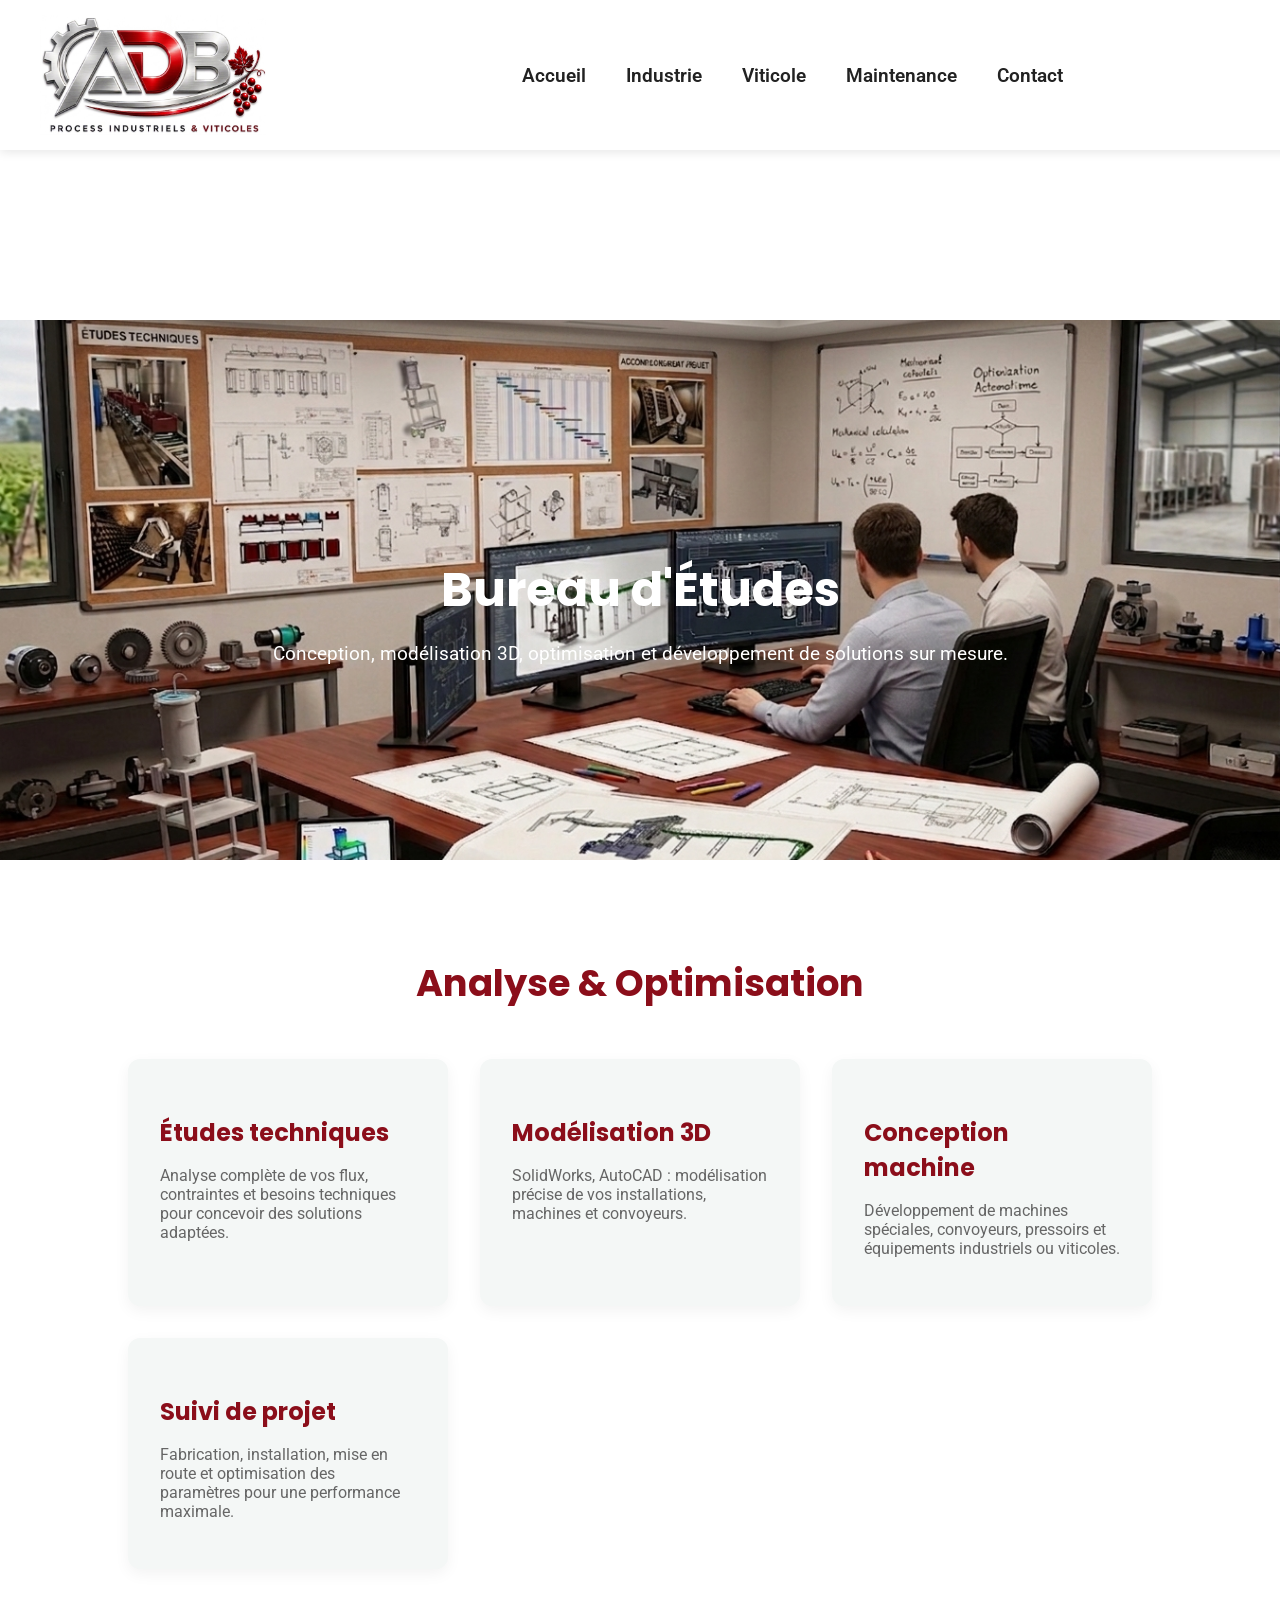
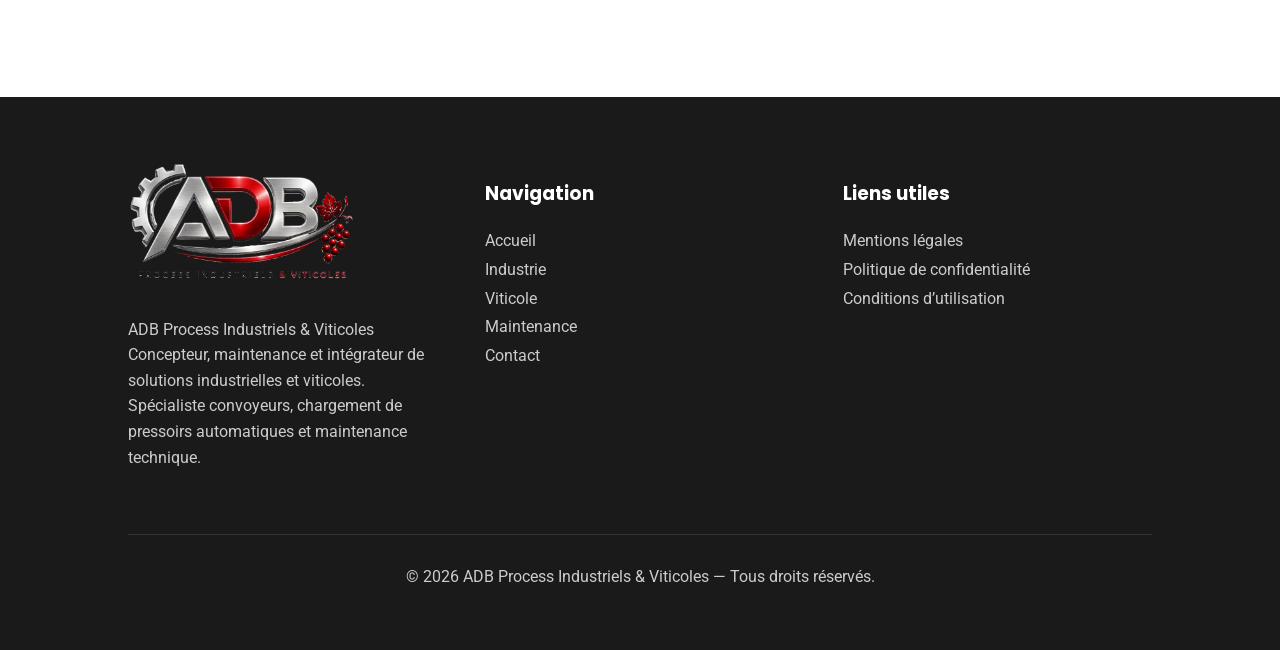
==== bureau-etudes.html @ d288a772 "Update bureau-etudes.html" ====
<!DOCTYPE html>
<html lang="fr">
<head>
    <meta charset="UTF-8">
    <meta name="viewport" content="width=device-width, initial-scale=1.0">
    <title>Bureau d'Études | ADB Process Industriels & Viticoles</title>

    <!-- CSS GLOBAL -->
    <link rel="stylesheet" href="style.css">

    <!-- FONTS -->
    <link rel="preconnect" href="https://fonts.googleapis.com">
    <link rel="preconnect" href="https://fonts.gstatic.com" crossorigin>
    <link href="https://fonts.googleapis.com/css2?family=Poppins:wght@400;600;700&family=Roboto:wght@300;400&display=swap" rel="stylesheet">
</head>

<body>

<!-- HEADER UNIFORMISÉ -->
<header>
    <img src="logo.png" alt="ADB Process">

    <nav>
        <ul>
            <li><a href="index.html">Accueil</a></li>
            <li><a href="industrie.html">Industrie</a></li>
            <li><a href="viticole.html">Viticole</a></li>
            <li><a href="maintenance.html">Maintenance</a></li>
            <li><a href="contact.html">Contact</a></li>
        </ul>
    </nav>
</header>

<!-- ESPACE POUR NE PAS CACHER LE CONTENU -->
<div style="height:160px;"></div>

<!-- HERO -->
<section class="hero" style="background-image:url('industriviti2.png');">
    <div>
        <h1>Bureau d'Études</h1>
        <p>Conception, modélisation 3D, optimisation et développement de solutions sur mesure.</p>
    </div>
</section>

<!-- SECTION BUREAU D'ÉTUDES -->
<section>
    <h2 class="section-title">Analyse & Optimisation</h2>

    <div class="grid">

        <div class="card">
            <h3>Études techniques</h3>
            <p>
                Analyse complète de vos flux, contraintes et besoins techniques pour concevoir des solutions adaptées.
            </p>
        </div>

        <div class="card">
            <h3>Modélisation 3D</h3>
            <p>
                SolidWorks, AutoCAD : modélisation précise de vos installations, machines et convoyeurs.
            </p>
        </div>

        <div class="card">
            <h3>Conception machine</h3>
            <p>
                Développement de machines spéciales, convoyeurs, pressoirs et équipements industriels ou viticoles.
            </p>
        </div>

        <div class="card">
            <h3>Suivi de projet</h3>
            <p>
                Fabrication, installation, mise en route et optimisation des paramètres pour une performance maximale.
            </p>
        </div>

    </div>
</section>

<!-- FOOTER UNIFORMISÉ -->
<footer>
    <div class="footer-grid">

        <div>
            <img src="logot.png" alt="ADB Process Industriels & Viticoles">
            <p style="line-height:1.6;">
                ADB Process Industriels & Viticoles<br>
                Concepteur, maintenance et intégrateur de solutions industrielles et viticoles.<br>
                Spécialiste convoyeurs, chargement de pressoirs automatiques et maintenance technique.
            </p>
        </div>

        <div>
            <h3 style="color:#fff;">Navigation</h3>
            <ul>
                <li><a href="index.html">Accueil</a></li>
                <li><a href="industrie.html">Industrie</a></li>
                <li><a href="viticole.html">Viticole</a></li>
                <li><a href="maintenance.html">Maintenance</a></li>
                <li><a href="contact.html">Contact</a></li>
            </ul>
        </div>

        <div>
            <h3 style="color:#fff;">Liens utiles</h3>
            <ul>
                <li><a href="mentions-legales.html">Mentions légales</a></li>
                <li><a href="politique-confidentialite.html">Politique de confidentialité</a></li>
                <li><a href="conditions-utilisation.html">Conditions d’utilisation</a></li>
            </ul>
        </div>

    </div>

    <div class="footer-bottom">
        © 2026 ADB Process Industriels & Viticoles — Tous droits réservés.
    </div>
</footer>

</body>
</html>
---- style.css ----
/* ===========================
   ADB PROCESS — STYLE GLOBAL
   =========================== */

:root {
    --inox-light: #d5d5d5;
    --inox-dark: #8f8f8f;
    --anthracite: #1a1a1a;
    --wine-red: #8b0e1a;
    --white: #ffffff;
    --text-dark: #222;
    --text-light: #666;
}

/* GLOBAL */
body {
    margin: 0;
    font-family: 'Roboto', sans-serif;
    background: var(--white);
    color: var(--text-dark);
}

h1, h2, h3 {
    font-family: 'Poppins', sans-serif;
}

/* ===========================
   HEADER B — LOGO LEFT / MENU CENTER
   =========================== */

header {
    position: fixed;
    top: 0;
    width: 100%;
    background: var(--white);
    padding: 15px 40px;
    display: flex;
    align-items: center;
    justify-content: space-between;
    box-shadow: 0 2px 10px rgba(0,0,0,0.1);
    z-index: 3000;
}

header img {
    height: 120px;
}

nav {
    flex: 1;
    display: flex;
    justify-content: center;
}

nav ul {
    list-style: none;
    display: flex;
    gap: 2.5rem;
    margin: 0;
    padding: 0;
}

nav a {
    text-decoration: none;
    font-size: 1.2rem;
    font-weight: 600;
    color: var(--text-dark);
    transition: 0.3s;
}

nav a:hover {
    color: var(--wine-red);
}

/* ===========================
   HERO SECTIONS
   =========================== */

.hero {
    height: 60vh;
    background-size: cover;
    background-position: center;
    color: var(--white);
    display: flex;
    justify-content: center;
    align-items: center;
    text-align: center;
    padding: 0 10%;
    margin-top: 160px;
}

.hero h1 {
    font-size: 3rem;
    margin-bottom: 1rem;
}

.hero p {
    font-size: 1.2rem;
    max-width: 800px;
    margin: auto;
}

/* ===========================
   SECTIONS
   =========================== */

section {
    padding: 4rem 10%;
}

.section-title {
    text-align: center;
    font-size: 2.3rem;
    margin-bottom: 3rem;
    color: var(--wine-red);
}

/* ===========================
   GRID & CARDS
   =========================== */

.grid {
    display: grid;
    grid-template-columns: repeat(auto-fit, minmax(300px, 1fr));
    gap: 2rem;
}

.card {
    background: var(--secondary-color, #f4f7f6);
    padding: 2rem;
    border-radius: 12px;
    box-shadow: 0 5px 15px rgba(0,0,0,0.05);
    transition: 0.3s;
}

.card:hover {
    transform: translateY(-5px);
}

.card h3 {
    font-size: 1.5rem;
    margin-bottom: 1rem;
    color: var(--wine-red);
}

.card p {
    color: var(--text-light);
}

/* ===========================
   FORMS
   =========================== */

form label {
    font-weight: 600;
    margin-bottom: 0.5rem;
    display: block;
}

form input,
form textarea {
    width: 100%;
    padding: 12px;
    border-radius: 8px;
    border: 1px solid #ccc;
    margin-bottom: 1.5rem;
}

form button,
.btn {
    background: var(--wine-red);
    color: var(--white);
    padding: 12px 30px;
    border: none;
    border-radius: 50px;
    font-size: 1rem;
    font-weight: 600;
    cursor: pointer;
    transition: 0.3s;
}

form button:hover,
.btn:hover {
    background: #a61222;
}

/* ===========================
   FOOTER D — UNIFORMISÉ
   =========================== */

footer {
    background: var(--anthracite);
    color: #ccc;
    padding: 4rem 10%;
    margin-top: 4rem;
}

footer img {
    height: 120px;
    margin-bottom: 1rem;
}

footer ul {
    list-style: none;
    padding: 0;
    line-height: 1.8;
}

footer a {
    color: #ccc;
    text-decoration: none;
}

footer a:hover {
    color: var(--wine-red);
}

footer .footer-grid {
    display: grid;
    grid-template-columns: repeat(auto-fit, minmax(250px, 1fr));
    gap: 3rem;
}

footer .footer-bottom {
    text-align: center;
    margin-top: 3rem;
    padding-top: 2rem;
    border-top: 1px solid #333;
}

/* ===========================
   RESPONSIVE
   =========================== */

@media (max-width: 900px) {
    nav ul {
        gap: 1.2rem;
    }
}

@media (max-width: 700px) {
    header {
        flex-direction: column;
        gap: 1rem;
    }

    nav {
        justify-content: center;
    }
}
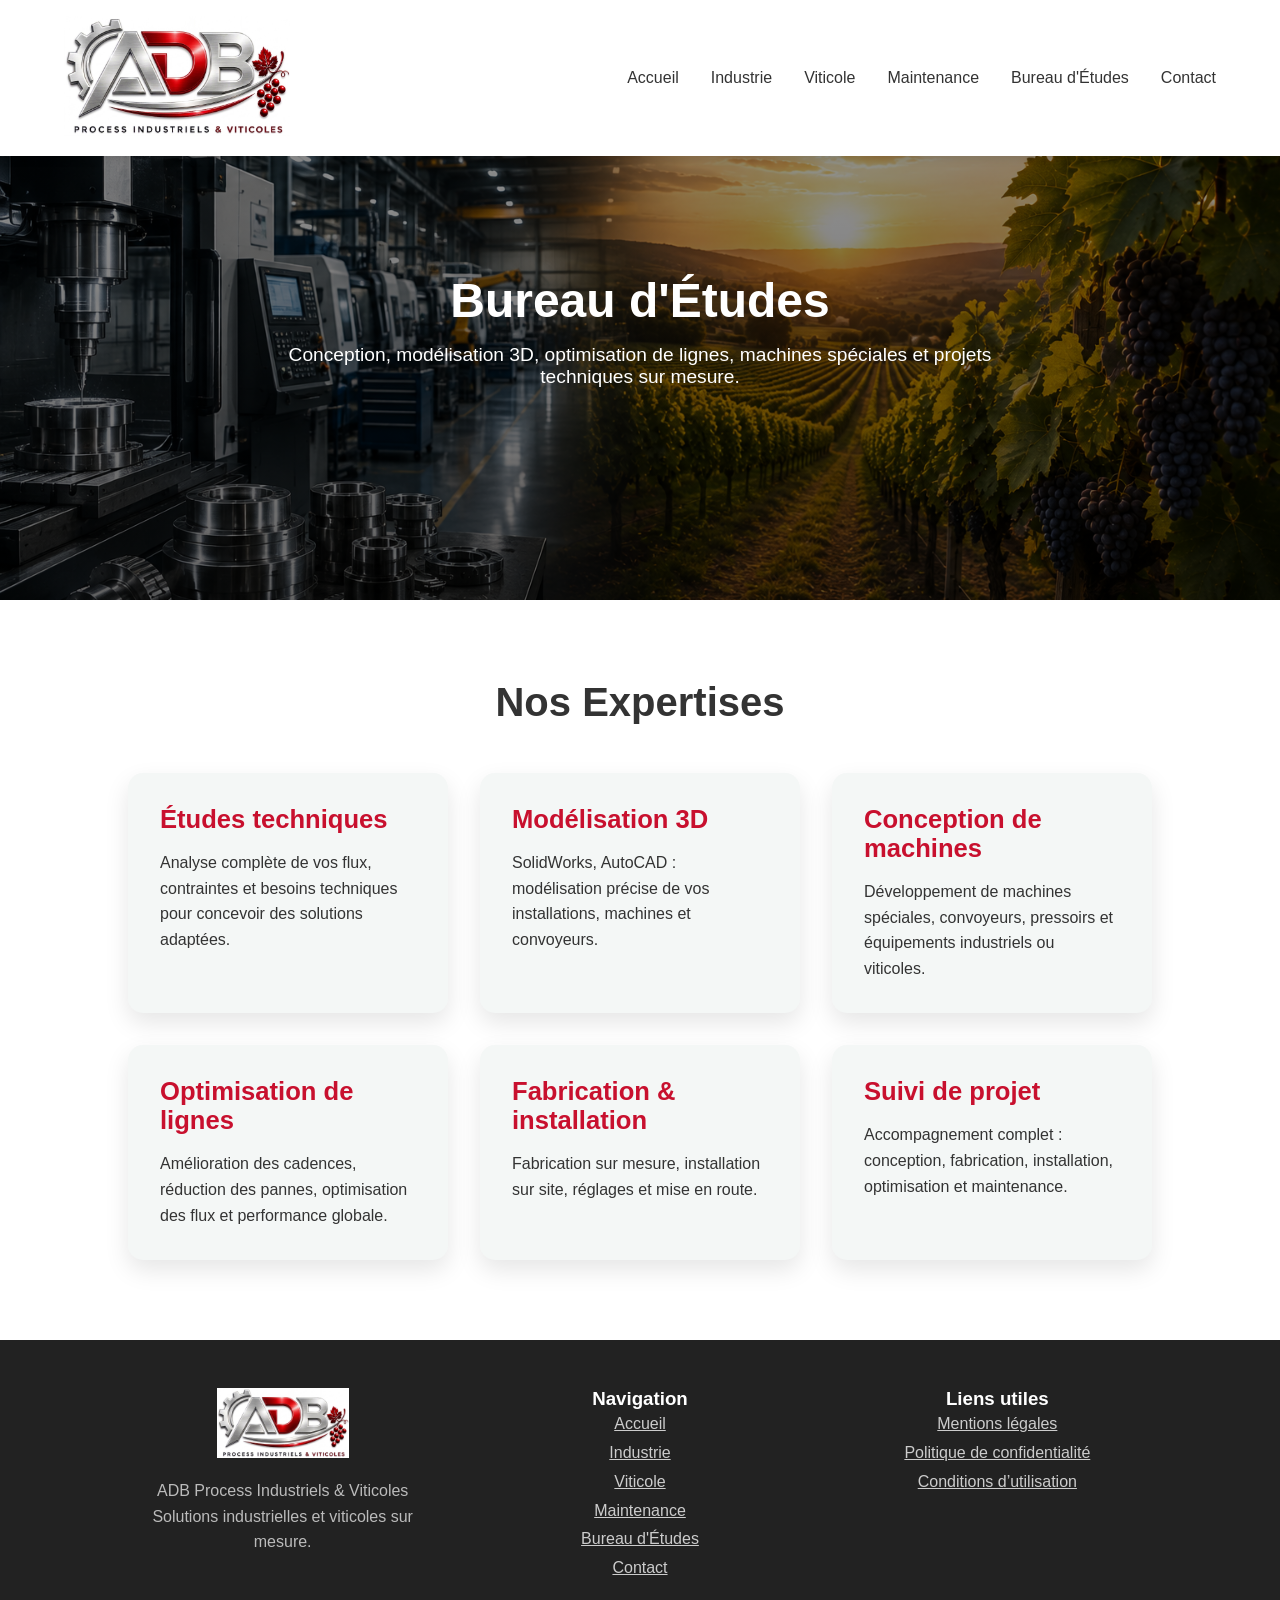
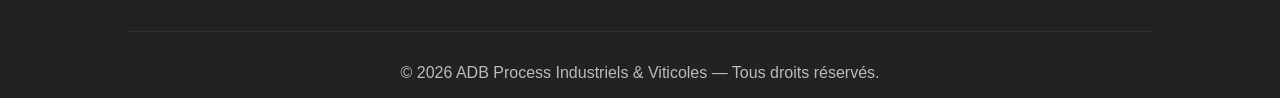
==== commit 21f50a05: "Update bureau-etudes.html" ====
--- a/bureau-etudes.html
+++ b/bureau-etudes.html
@@ -5,20 +5,118 @@
     <meta name="viewport" content="width=device-width, initial-scale=1.0">
     <title>Bureau d'Études | ADB Process Industriels & Viticoles</title>
 
-    <!-- CSS GLOBAL -->
-    <link rel="stylesheet" href="style.css">
-
-    <!-- FONTS -->
-    <link rel="preconnect" href="https://fonts.googleapis.com">
-    <link rel="preconnect" href="https://fonts.gstatic.com" crossorigin>
-    <link href="https://fonts.googleapis.com/css2?family=Poppins:wght@400;600;700&family=Roboto:wght@300;400&display=swap" rel="stylesheet">
+    <style>
+        :root {
+            --primary-color: #0056b3;
+            --accent-color: #c8102e;
+            --text-dark: #333;
+            --white: #ffffff;
+            --font-main: 'Roboto', sans-serif;
+        }
+
+        * { margin: 0; padding: 0; box-sizing: border-box; }
+        body { font-family: var(--font-main); background: var(--white); color: var(--text-dark); }
+
+        /* HEADER */
+        header {
+            background: var(--white);
+            padding: 1rem 5%;
+            position: fixed;
+            width: 100%;
+            top: 0;
+            z-index: 1000;
+            box-shadow: 0 2px 10px rgba(0,0,0,0.1);
+            display: flex;
+            justify-content: space-between;
+            align-items: center;
+        }
+
+        .logo img { height: 120px; }
+
+        nav ul { display: flex; gap: 2rem; list-style: none; }
+        nav a { color: var(--text-dark); font-weight: 500; text-decoration: none; }
+        nav a:hover { color: var(--primary-color); }
+
+        /* HERO */
+        .hero {
+            height: 60vh;
+            background: url('industriviti.png') no-repeat center/cover;
+            margin-top: 60px;
+            position: relative;
+            display: flex;
+            align-items: center;
+            justify-content: center;
+            text-align: center;
+            padding: 0 10%;
+            color: white;
+        }
+
+        .hero::after {
+            content: "";
+            position: absolute;
+            inset: 0;
+            background: linear-gradient(to bottom, rgba(0,0,0,0.4), rgba(0,0,0,0.6));
+        }
+
+        .hero-content {
+            position: relative;
+            z-index: 2;
+            max-width: 800px;
+        }
+
+        .hero h1 { font-size: 3rem; margin-bottom: 1rem; }
+        .hero p { font-size: 1.2rem; }
+
+        /* SECTION */
+        section { padding: 5rem 10%; }
+        .section-title { text-align: center; font-size: 2.5rem; margin-bottom: 3rem; }
+
+        /* GRID */
+        .grid {
+            display: grid;
+            grid-template-columns: repeat(auto-fit, minmax(300px, 1fr));
+            gap: 2rem;
+        }
+
+        .card {
+            background: #f4f7f6;
+            padding: 2rem;
+            border-radius: 15px;
+            box-shadow: 0 10px 25px rgba(0,0,0,0.1);
+            animation: fadeInUp 1s ease forwards;
+            opacity: 0;
+            transform: translateY(40px);
+        }
+
+        @keyframes fadeInUp {
+            to { opacity: 1; transform: translateY(0); }
+        }
+
+        .card h3 { font-size: 1.6rem; margin-bottom: 1rem; color: var(--accent-color); }
+        .card p { line-height: 1.6; }
+
+        /* FOOTER */
+        footer {
+            background: #222;
+            color: #bbb;
+            text-align: center;
+            padding: 3rem 10% 1rem;
+        }
+
+        footer .logo img { height: 70px; margin-bottom: 1rem; }
+
+        @media (max-width: 768px) {
+            header { flex-direction: column; gap: 1rem; }
+        }
+    </style>
 </head>
 
 <body>
 
-<!-- HEADER UNIFORMISÉ -->
 <header>
-    <img src="logo.png" alt="ADB Process">
+    <div class="logo">
+        <img src="logo.png" alt="ADB Process">
+    </div>
 
     <nav>
         <ul>
@@ -26,95 +124,95 @@
             <li><a href="industrie.html">Industrie</a></li>
             <li><a href="viticole.html">Viticole</a></li>
             <li><a href="maintenance.html">Maintenance</a></li>
+            <li><a href="bureau-etudes.html">Bureau d'Études</a></li>
             <li><a href="contact.html">Contact</a></li>
         </ul>
     </nav>
 </header>
 
-<!-- ESPACE POUR NE PAS CACHER LE CONTENU -->
-<div style="height:160px;"></div>
-
 <!-- HERO -->
-<section class="hero" style="background-image:url('industriviti2.png');">
-    <div>
+<section class="hero">
+    <div class="hero-content">
         <h1>Bureau d'Études</h1>
-        <p>Conception, modélisation 3D, optimisation et développement de solutions sur mesure.</p>
+        <p>Conception, modélisation 3D, optimisation de lignes, machines spéciales et projets techniques sur mesure.</p>
     </div>
 </section>
 
-<!-- SECTION BUREAU D'ÉTUDES -->
+<!-- CONTENU BUREAU D'ÉTUDES -->
 <section>
-    <h2 class="section-title">Analyse & Optimisation</h2>
+    <h2 class="section-title">Nos Expertises</h2>
 
     <div class="grid">
 
         <div class="card">
             <h3>Études techniques</h3>
-            <p>
-                Analyse complète de vos flux, contraintes et besoins techniques pour concevoir des solutions adaptées.
-            </p>
+            <p>Analyse complète de vos flux, contraintes et besoins techniques pour concevoir des solutions adaptées.</p>
         </div>
 
         <div class="card">
             <h3>Modélisation 3D</h3>
-            <p>
-                SolidWorks, AutoCAD : modélisation précise de vos installations, machines et convoyeurs.
-            </p>
-        </div>
-
-        <div class="card">
-            <h3>Conception machine</h3>
-            <p>
-                Développement de machines spéciales, convoyeurs, pressoirs et équipements industriels ou viticoles.
-            </p>
+            <p>SolidWorks, AutoCAD : modélisation précise de vos installations, machines et convoyeurs.</p>
+        </div>
+
+        <div class="card">
+            <h3>Conception de machines</h3>
+            <p>Développement de machines spéciales, convoyeurs, pressoirs et équipements industriels ou viticoles.</p>
+        </div>
+
+        <div class="card">
+            <h3>Optimisation de lignes</h3>
+            <p>Amélioration des cadences, réduction des pannes, optimisation des flux et performance globale.</p>
+        </div>
+
+        <div class="card">
+            <h3>Fabrication & installation</h3>
+            <p>Fabrication sur mesure, installation sur site, réglages et mise en route.</p>
         </div>
 
         <div class="card">
             <h3>Suivi de projet</h3>
-            <p>
-                Fabrication, installation, mise en route et optimisation des paramètres pour une performance maximale.
-            </p>
+            <p>Accompagnement complet : conception, fabrication, installation, optimisation et maintenance.</p>
         </div>
 
     </div>
 </section>
 
-<!-- FOOTER UNIFORMISÉ -->
+<!-- FOOTER -->
 <footer>
-    <div class="footer-grid">
-
-        <div>
-            <img src="logot.png" alt="ADB Process Industriels & Viticoles">
+    <div style="display:grid; grid-template-columns:repeat(auto-fit,minmax(250px,1fr)); gap:3rem;">
+
+        <div class="logo">
+            <img src="logo.png" alt="ADB Process">
             <p style="line-height:1.6;">
                 ADB Process Industriels & Viticoles<br>
-                Concepteur, maintenance et intégrateur de solutions industrielles et viticoles.<br>
-                Spécialiste convoyeurs, chargement de pressoirs automatiques et maintenance technique.
+                Solutions industrielles et viticoles sur mesure.
             </p>
         </div>
 
         <div>
             <h3 style="color:#fff;">Navigation</h3>
-            <ul>
-                <li><a href="index.html">Accueil</a></li>
-                <li><a href="industrie.html">Industrie</a></li>
-                <li><a href="viticole.html">Viticole</a></li>
-                <li><a href="maintenance.html">Maintenance</a></li>
-                <li><a href="contact.html">Contact</a></li>
+            <ul style="list-style:none; padding:0; line-height:1.8;">
+                <li><a href="index.html" style="color:#ccc;">Accueil</a></li>
+                <li><a href="industrie.html" style="color:#ccc;">Industrie</a></li>
+                <li><a href="viticole.html" style="color:#ccc;">Viticole</a></li>
+                <li><a href="maintenance.html" style="color:#ccc;">Maintenance</a></li>
+                <li><a href="bureau-etudes.html" style="color:#ccc;">Bureau d'Études</a></li>
+                <li><a href="contact.html" style="color:#ccc;">Contact</a></li>
             </ul>
         </div>
 
         <div>
             <h3 style="color:#fff;">Liens utiles</h3>
-            <ul>
-                <li><a href="mentions-legales.html">Mentions légales</a></li>
-                <li><a href="politique-confidentialite.html">Politique de confidentialité</a></li>
-                <li><a href="conditions-utilisation.html">Conditions d’utilisation</a></li>
+            <ul style="list-style:none; padding:0; line-height:1.8;">
+                <li><a href="mentions-legales.html" style="color:#ccc;">Mentions légales</a></li>
+                <li><a href="politique-confidentialite.html" style="color:#ccc;">Politique de confidentialité</a></li>
+                <li><a href="conditions-utilisation.html" style="color:#ccc;">Conditions d’utilisation</a></li>
             </ul>
         </div>
 
     </div>
 
-    <div class="footer-bottom">
+    <div style="text-align:center; margin-top:3rem; padding-top:2rem; border-top:1px solid #333;">
         © 2026 ADB Process Industriels & Viticoles — Tous droits réservés.
     </div>
 </footer>
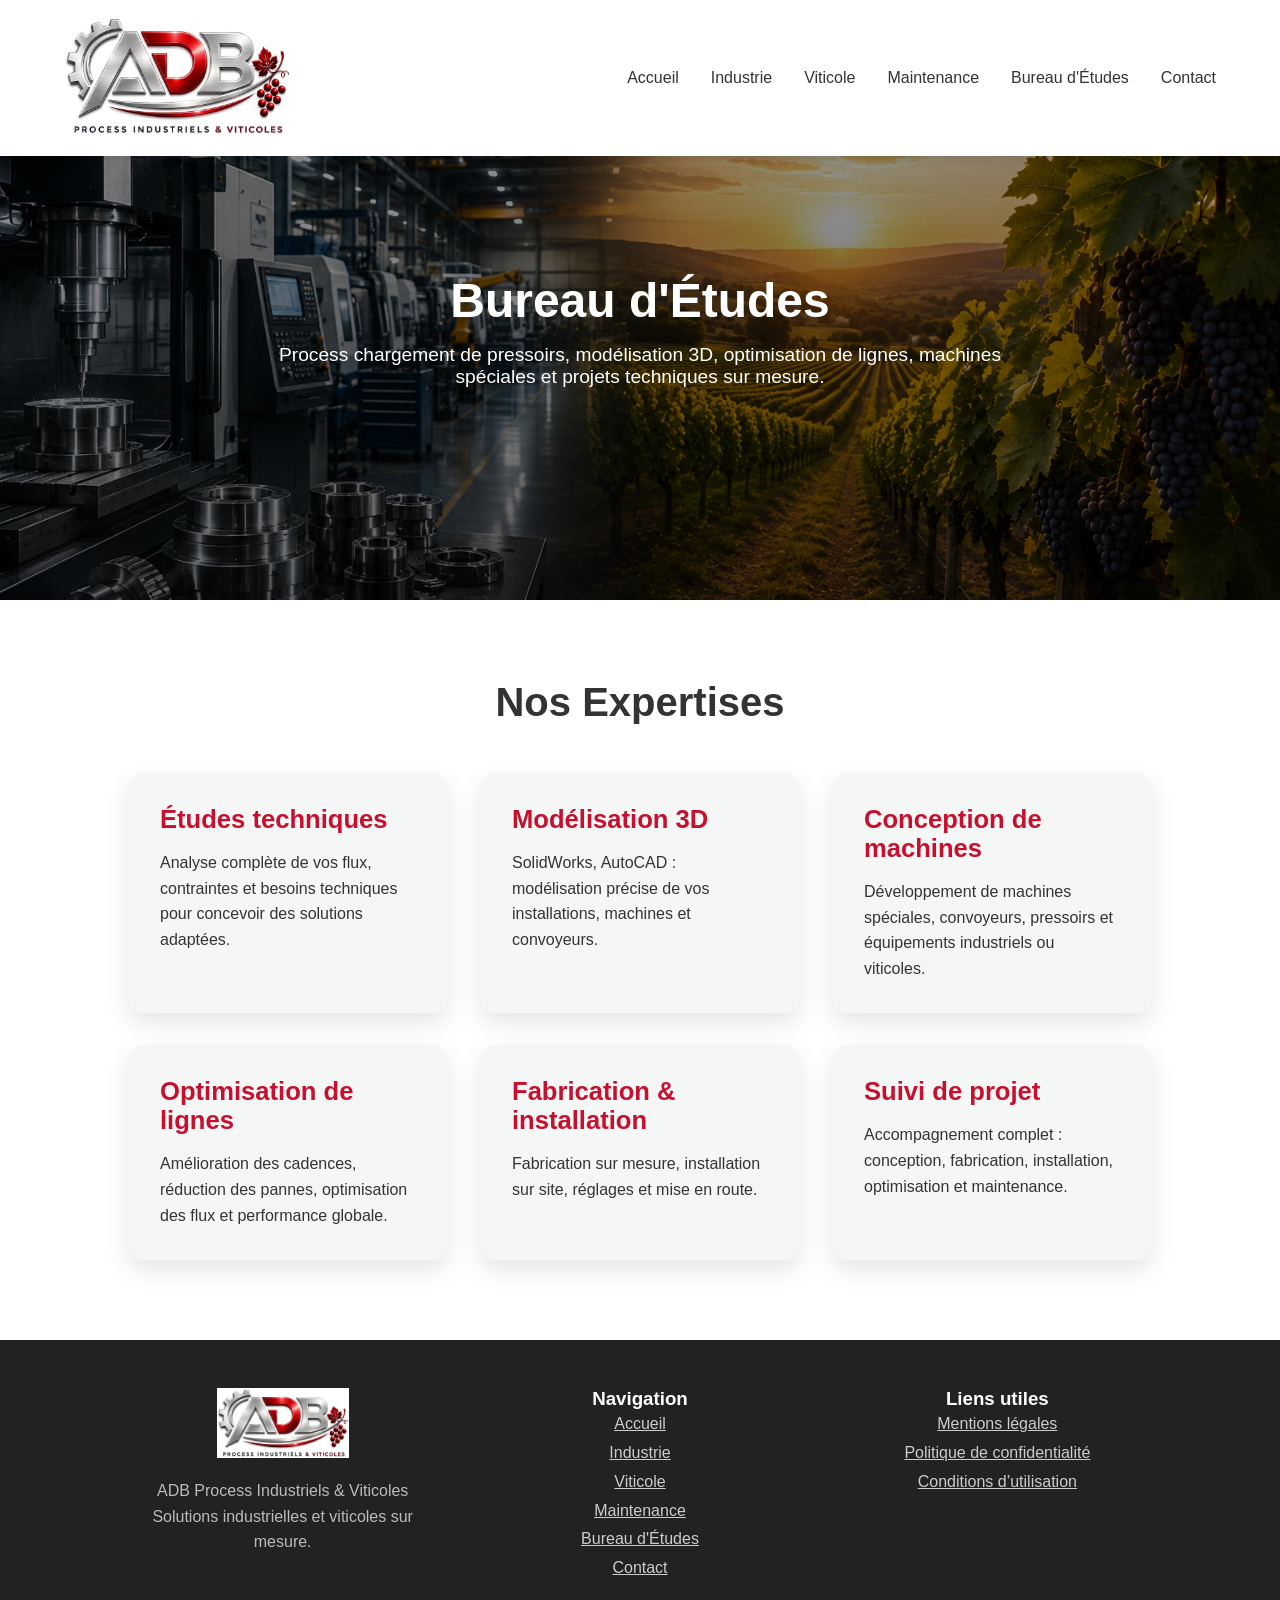
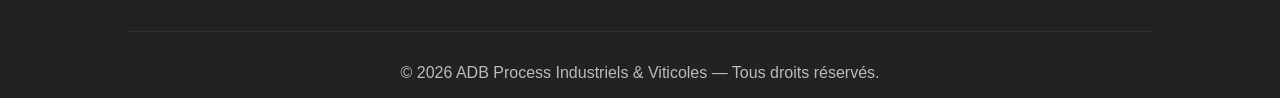
==== commit be27cf5c: "Update bureau-etudes.html" ====
--- a/bureau-etudes.html
+++ b/bureau-etudes.html
@@ -134,7 +134,7 @@
 <section class="hero">
     <div class="hero-content">
         <h1>Bureau d'Études</h1>
-        <p>Conception, modélisation 3D, optimisation de lignes, machines spéciales et projets techniques sur mesure.</p>
+        <p>Process chargement de pressoirs, modélisation 3D, optimisation de lignes, machines spéciales et projets techniques sur mesure.</p>
     </div>
 </section>
 
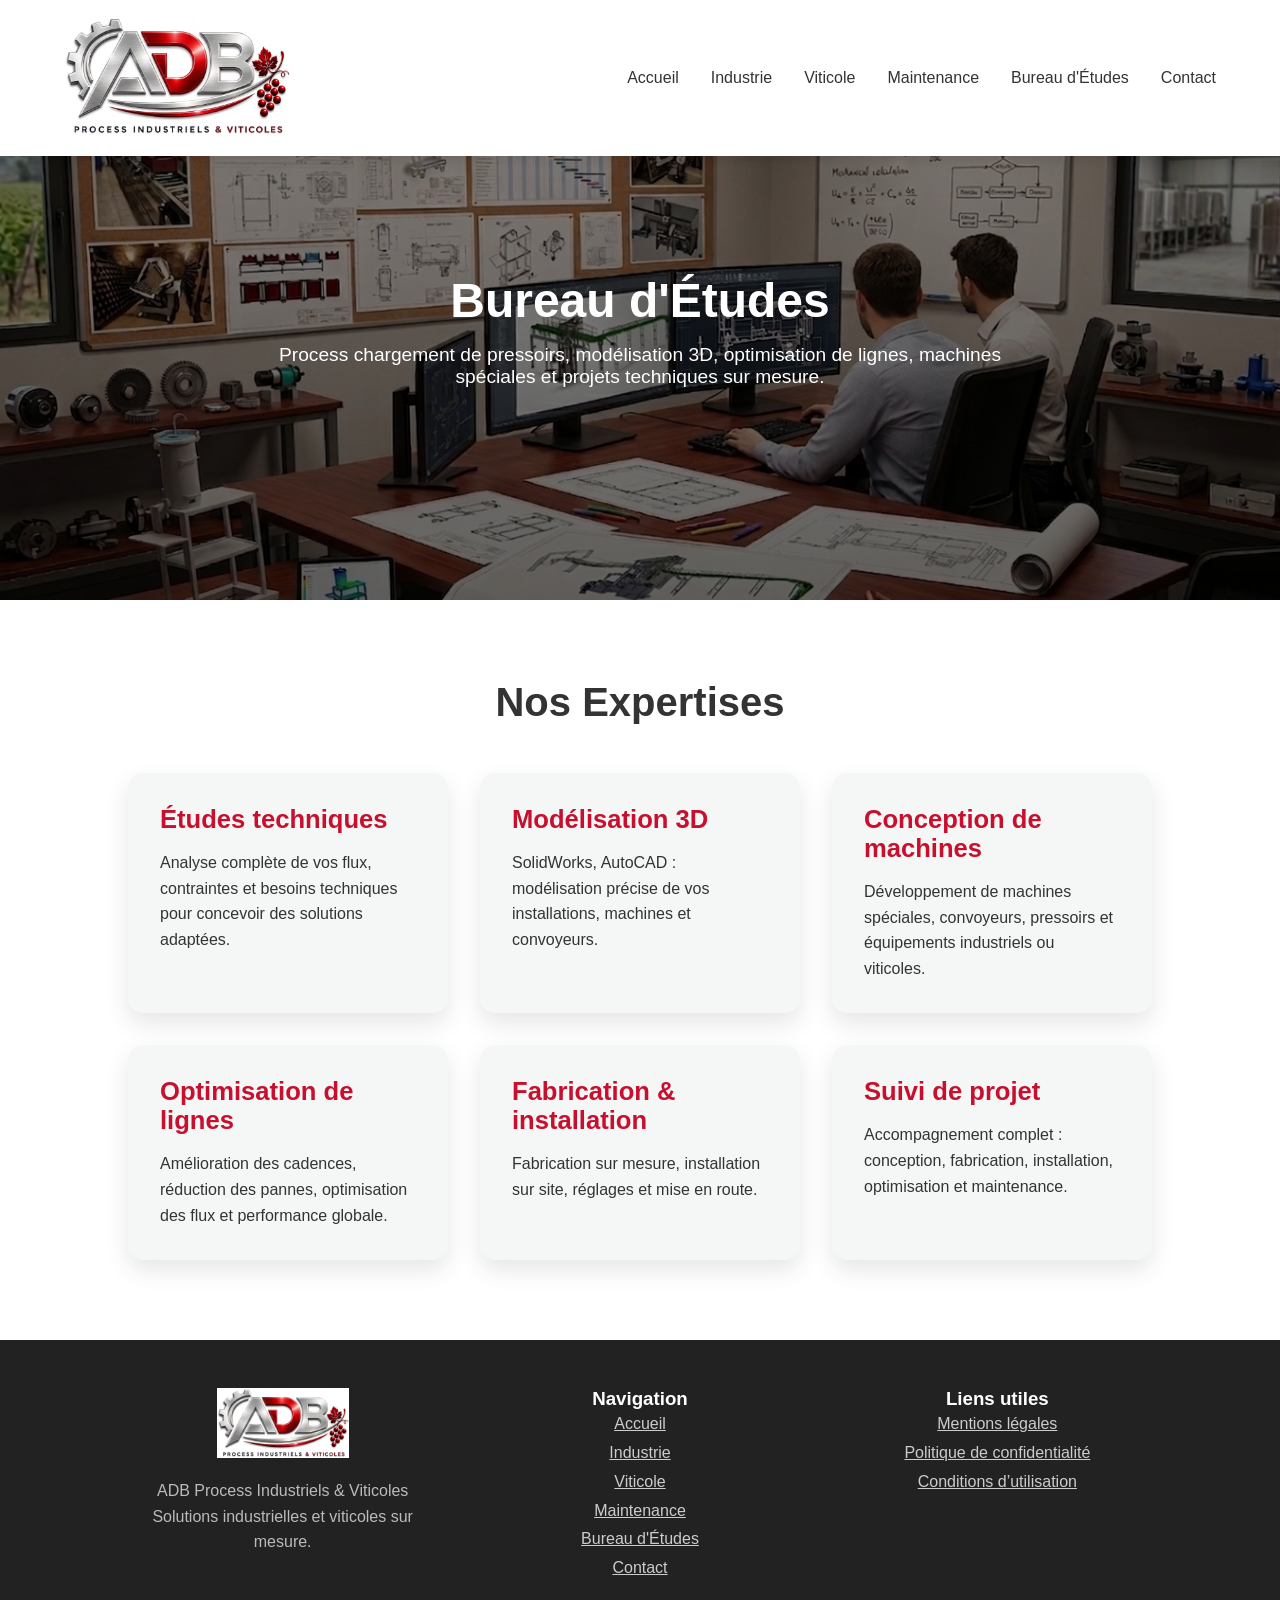
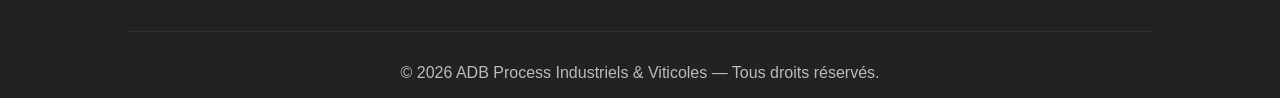
==== commit 98bf5cb5: "Update bureau-etudes.html" ====
--- a/bureau-etudes.html
+++ b/bureau-etudes.html
@@ -40,7 +40,7 @@
         /* HERO */
         .hero {
             height: 60vh;
-            background: url('industriviti.png') no-repeat center/cover;
+            background: url('industriviti2.png') no-repeat center/cover;
             margin-top: 60px;
             position: relative;
             display: flex;
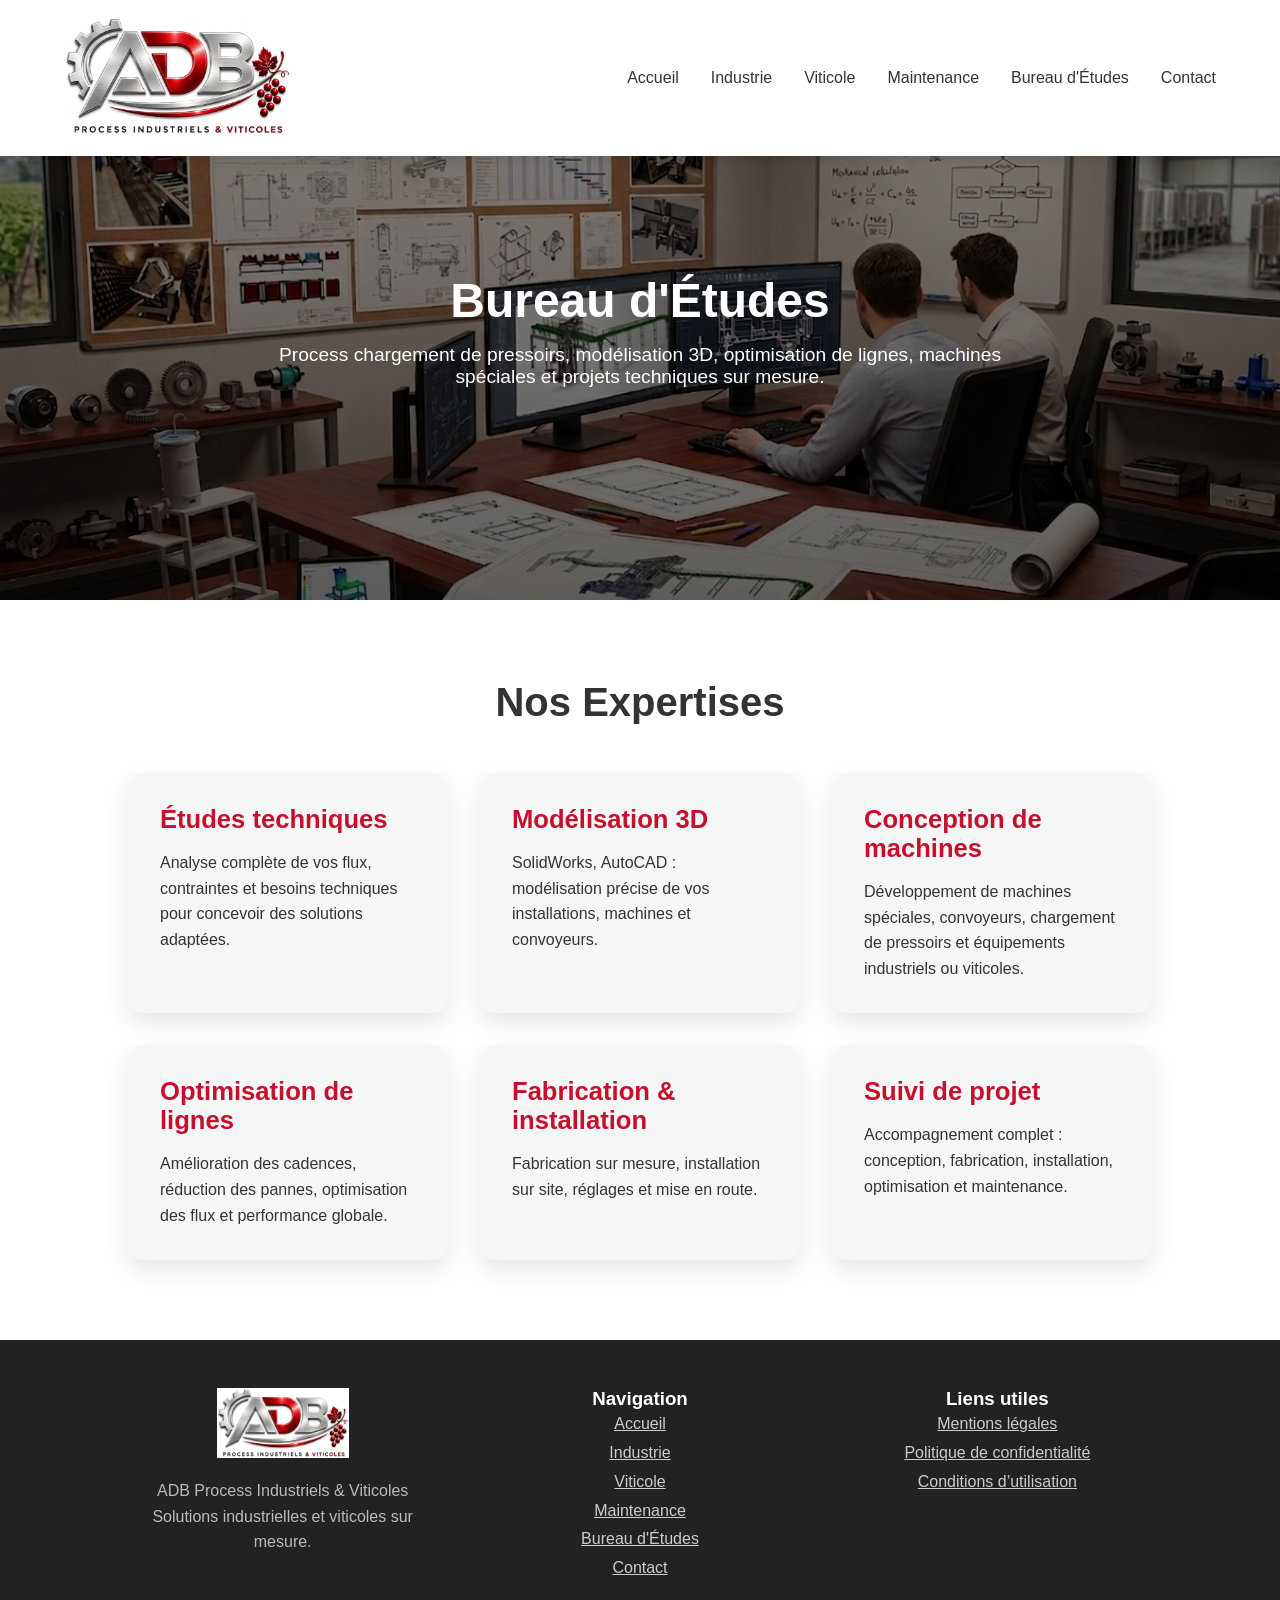
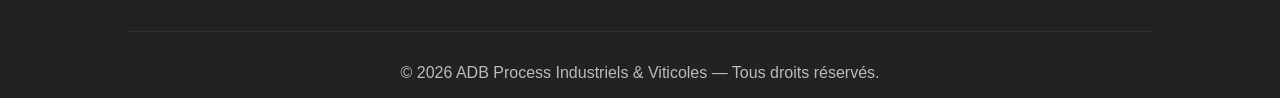
==== commit 6a8f3b36: "Update bureau-etudes.html" ====
--- a/bureau-etudes.html
+++ b/bureau-etudes.html
@@ -156,7 +156,7 @@
 
         <div class="card">
             <h3>Conception de machines</h3>
-            <p>Développement de machines spéciales, convoyeurs, pressoirs et équipements industriels ou viticoles.</p>
+            <p>Développement de machines spéciales, convoyeurs, chargement de pressoirs et équipements industriels ou viticoles.</p>
         </div>
 
         <div class="card">
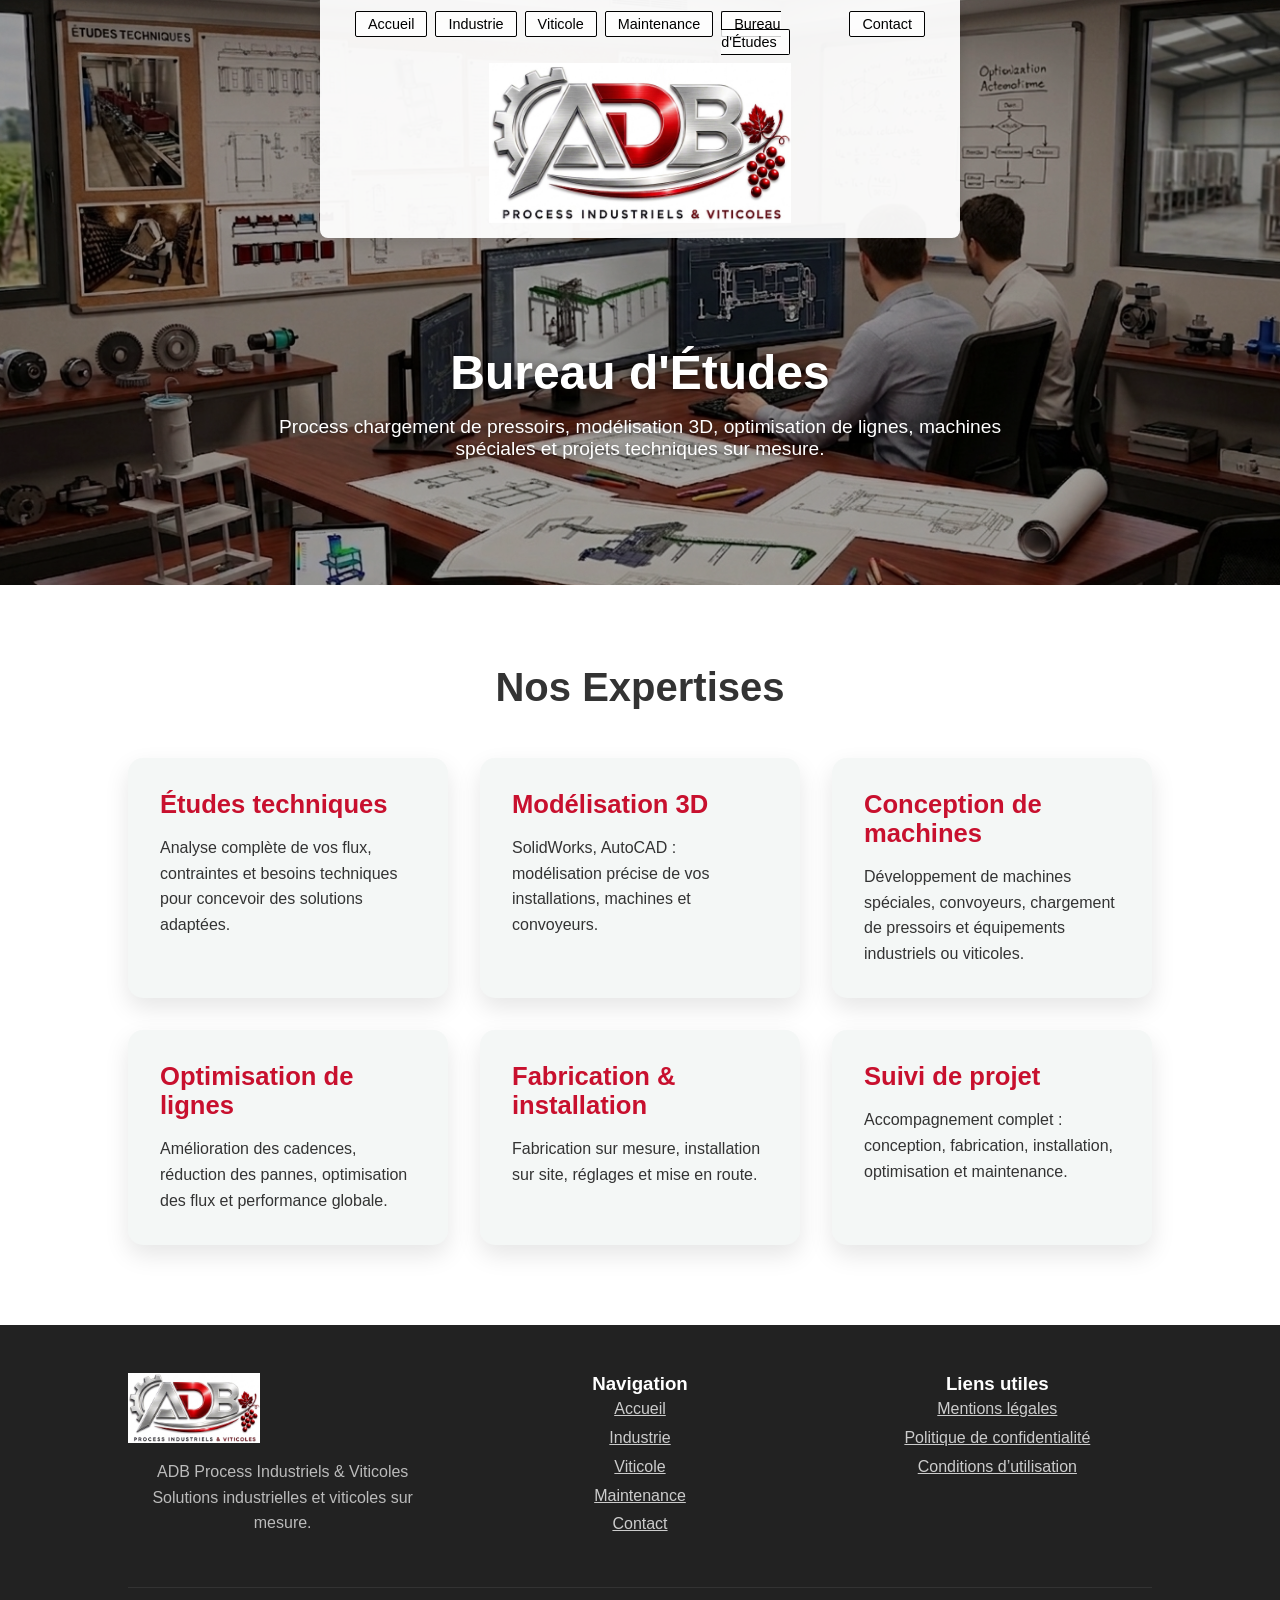
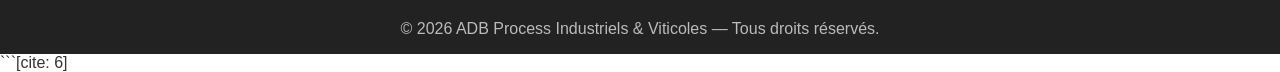
==== commit 939b8784: "Update bureau-etudes.html" ====
--- a/bureau-etudes.html
+++ b/bureau-etudes.html
@@ -17,37 +17,61 @@
         * { margin: 0; padding: 0; box-sizing: border-box; }
         body { font-family: var(--font-main); background: var(--white); color: var(--text-dark); }
 
-        /* HEADER */
+        /* HEADER CENTRÉ AVEC BOUTONS ENCADRÉS */
         header {
-            background: var(--white);
-            padding: 1rem 5%;
-            position: fixed;
+            position: absolute;
+            top: 0;
+            left: 50%;
+            transform: translateX(-50%);
+            z-index: 1000;
+            background: rgba(255, 255, 255, 0.95);
+            padding: 15px 35px;
+            display: flex;
+            flex-direction: column;
+            align-items: center;
+            border-bottom-left-radius: 8px;
+            border-bottom-right-radius: 8px;
+            box-shadow: 0 4px 15px rgba(0,0,0,0.15);
+        }
+
+        nav { margin-bottom: 12px; }
+        nav ul { display: flex; gap: 0.5rem; list-style: none; }
+        
+        /* Boutons encadrés du menu */
+        nav a { 
+            color: #000; 
+            font-weight: 500; 
+            text-decoration: none; 
+            font-size: 0.9rem;
+            padding: 4px 12px;
+            border: 1px solid #000;
+            background: rgba(255, 255, 255, 0.8);
+            border-radius: 2px;
+            transition: all 0.2s ease-in-out;
+        }
+
+        nav a:hover { 
+            background: #000; 
+            color: #fff; 
+        }
+
+        /* LOGO AGRANDI & CENTRÉ */
+        .logo img { 
+            height: 160px; 
+            display: block; 
+        }
+
+        /* HERO SUR MESURE AVEC ASSOMBREMENT LÉGER */
+        .hero {
+            height: 65vh;
             width: 100%;
-            top: 0;
-            z-index: 1000;
-            box-shadow: 0 2px 10px rgba(0,0,0,0.1);
-            display: flex;
-            justify-content: space-between;
-            align-items: center;
-        }
-
-        .logo img { height: 120px; }
-
-        nav ul { display: flex; gap: 2rem; list-style: none; }
-        nav a { color: var(--text-dark); font-weight: 500; text-decoration: none; }
-        nav a:hover { color: var(--primary-color); }
-
-        /* HERO */
-        .hero {
-            height: 60vh;
             background: url('industriviti2.png') no-repeat center/cover;
-            margin-top: 60px;
             position: relative;
             display: flex;
             align-items: center;
             justify-content: center;
             text-align: center;
-            padding: 0 10%;
+            padding: 220px 10% 0 10%; /* Espacement pour laisser la place au header centré */
             color: white;
         }
 
@@ -55,7 +79,8 @@
             content: "";
             position: absolute;
             inset: 0;
-            background: linear-gradient(to bottom, rgba(0,0,0,0.4), rgba(0,0,0,0.6));
+            background: rgba(0, 0, 0, 0.35);
+            z-index: 1;
         }
 
         .hero-content {
@@ -64,8 +89,18 @@
             max-width: 800px;
         }
 
-        .hero h1 { font-size: 3rem; margin-bottom: 1rem; }
-        .hero p { font-size: 1.2rem; }
+        .hero h1 { 
+            font-size: 3rem; 
+            margin-bottom: 1rem; 
+            color: #ffffff;
+            text-shadow: 0 2px 8px rgba(0, 0, 0, 0.6);
+        }
+
+        .hero p { 
+            font-size: 1.2rem; 
+            color: #ffffff;
+            text-shadow: 0 2px 6px rgba(0, 0, 0, 0.6);
+        }
 
         /* SECTION */
         section { padding: 5rem 10%; }
@@ -106,7 +141,12 @@
         footer .logo img { height: 70px; margin-bottom: 1rem; }
 
         @media (max-width: 768px) {
-            header { flex-direction: column; gap: 1rem; }
+            header { width: 95%; padding: 10px; }
+            nav ul { gap: 0.3rem; flex-wrap: wrap; justify-content: center; }
+            .logo img { height: 110px; }
+            .hero { height: auto; padding-top: 260px; padding-bottom: 50px; }
+            .hero h1 { font-size: 2.2rem; }
+            .hero p { font-size: 1rem; }
         }
     </style>
 </head>
@@ -114,10 +154,6 @@
 <body>
 
 <header>
-    <div class="logo">
-        <img src="logo.png" alt="ADB Process">
-    </div>
-
     <nav>
         <ul>
             <li><a href="index.html">Accueil</a></li>
@@ -128,6 +164,9 @@
             <li><a href="contact.html">Contact</a></li>
         </ul>
     </nav>
+    <div class="logo">
+        <img src="logo.png" alt="ADB Process">
+    </div>
 </header>
 
 <!-- HERO -->
@@ -196,8 +235,7 @@
                 <li><a href="industrie.html" style="color:#ccc;">Industrie</a></li>
                 <li><a href="viticole.html" style="color:#ccc;">Viticole</a></li>
                 <li><a href="maintenance.html" style="color:#ccc;">Maintenance</a></li>
-                <li><a href="bureau-etudes.html" style="color:#ccc;">Bureau d'Études</a></li>
-                <li><a href="contact.html" style="color:#ccc;">Contact</a></li>
+                <li><a href="contact.html" style="color:#ccc;">Contact</a></li>              
             </ul>
         </div>
 
@@ -219,3 +257,4 @@
 
 </body>
 </html>
+```[cite: 6]
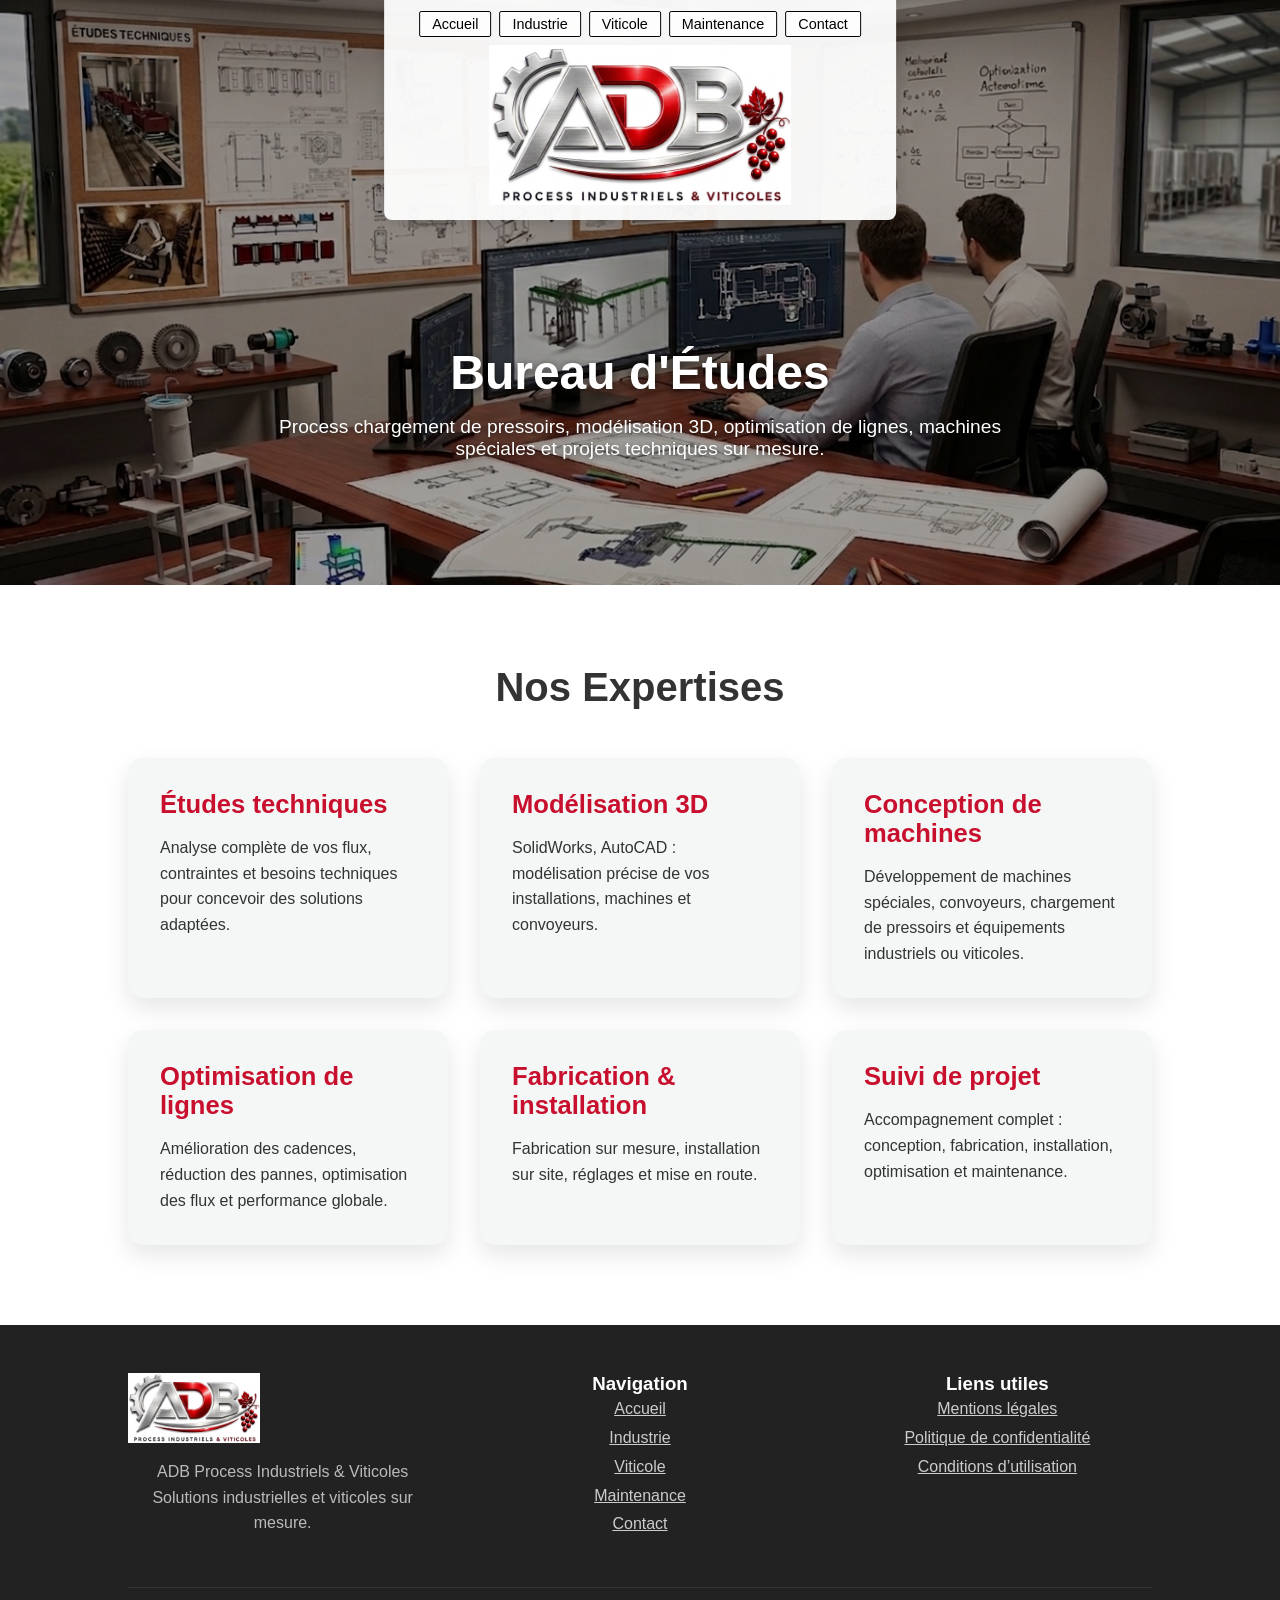
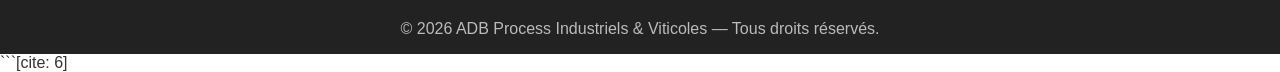
==== commit 29f6ea96: "Update bureau-etudes.html" ====
--- a/bureau-etudes.html
+++ b/bureau-etudes.html
@@ -160,8 +160,8 @@
             <li><a href="industrie.html">Industrie</a></li>
             <li><a href="viticole.html">Viticole</a></li>
             <li><a href="maintenance.html">Maintenance</a></li>
-            <li><a href="bureau-etudes.html">Bureau d'Études</a></li>
             <li><a href="contact.html">Contact</a></li>
+            
         </ul>
     </nav>
     <div class="logo">
